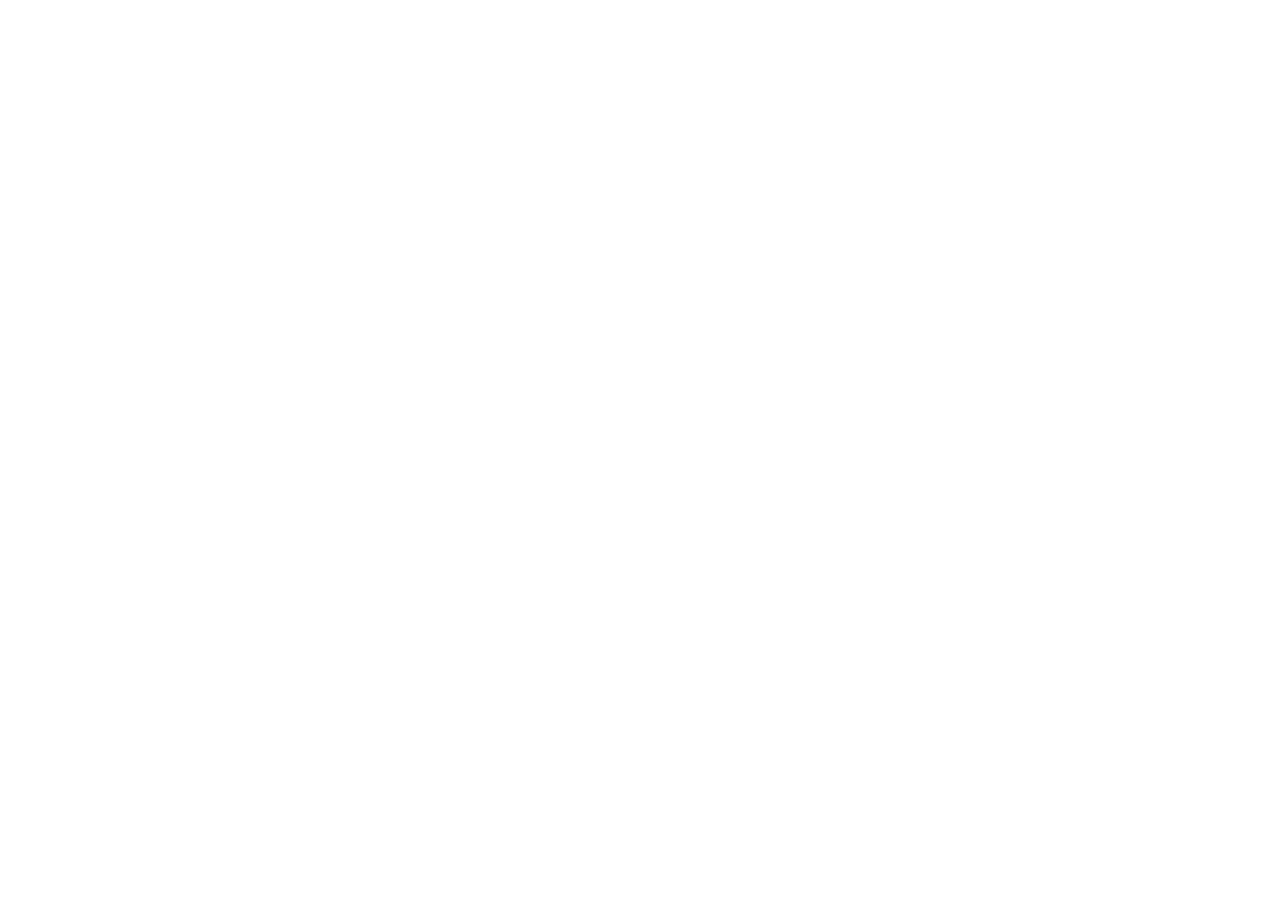
==== about_web.html @ d2aafe00 "22/07/24" ====
<!DOCTYPE html>
<html lang="en">
<head>
    <meta charset="UTF-8">
    <meta name="viewport" content="width=device-width, initial-scale=1.0">
    <title>About me</title>
</head>
<body>
    
</body>
</html>
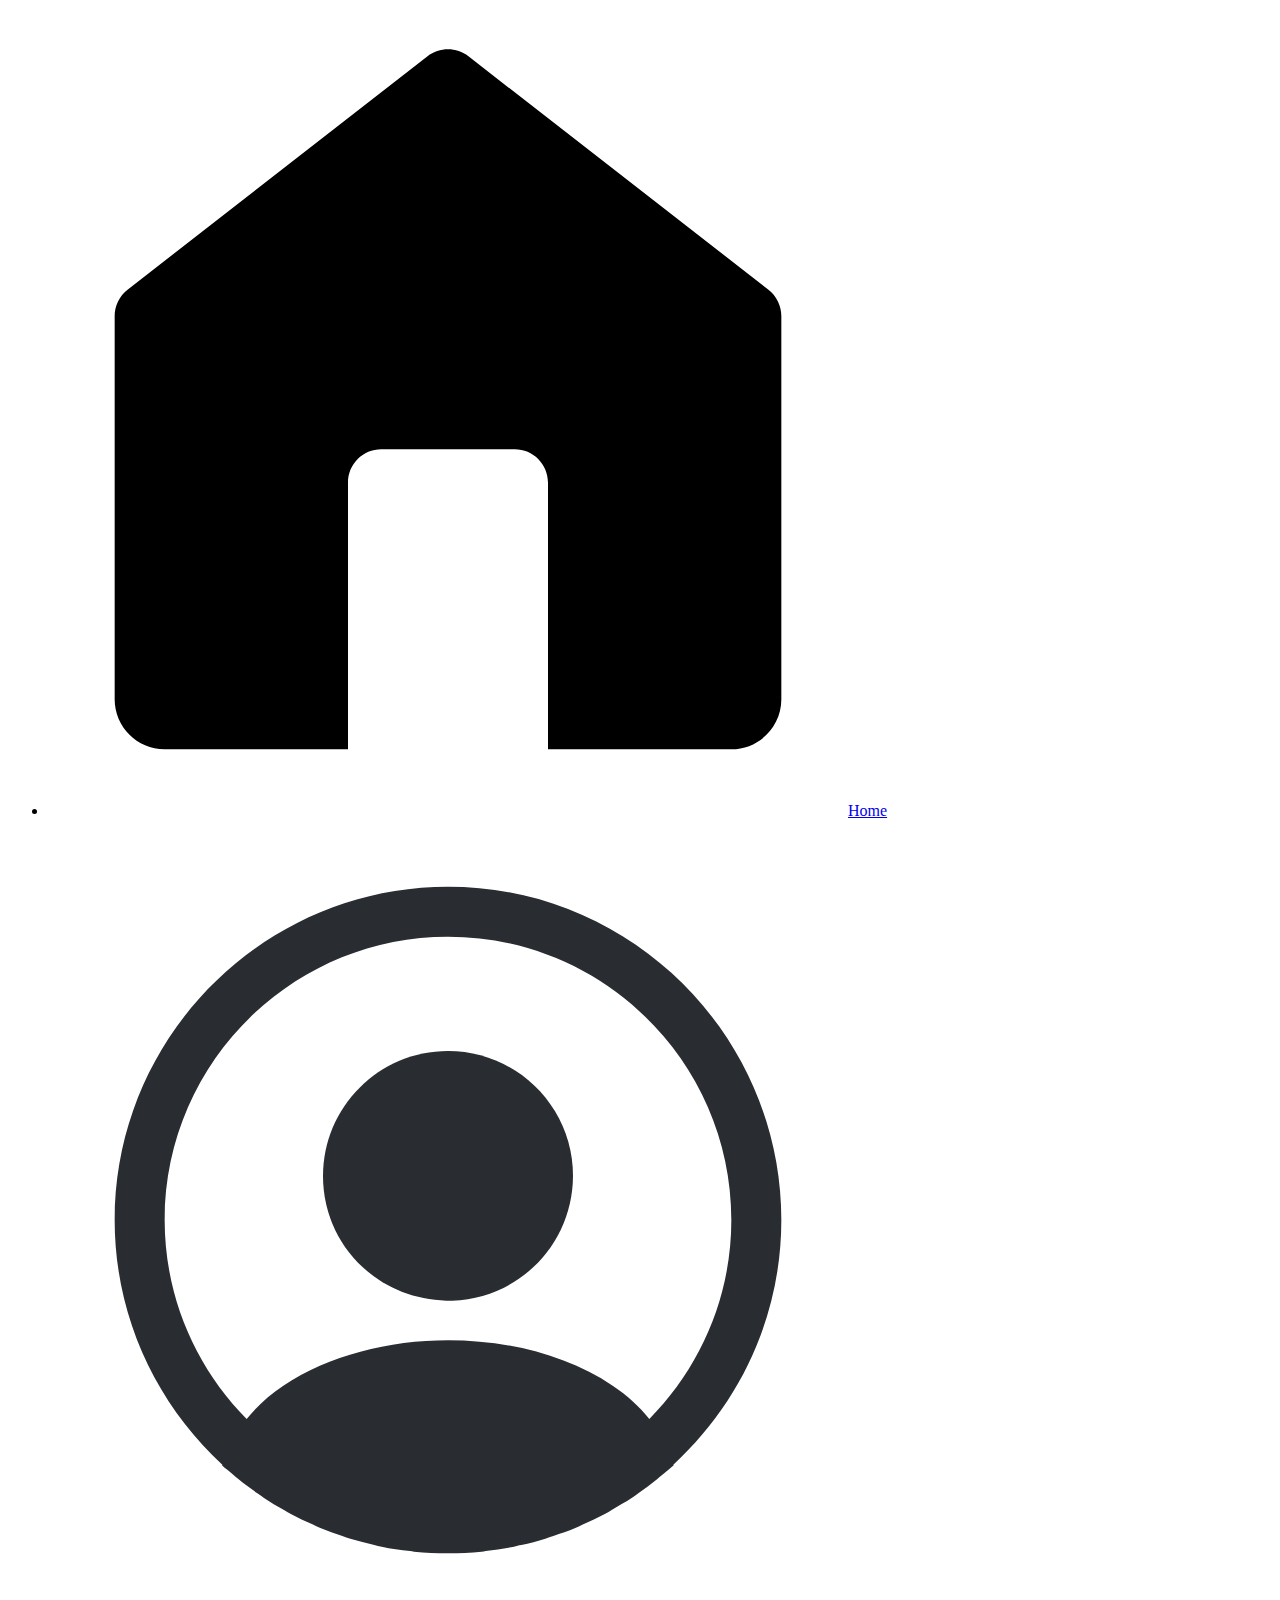
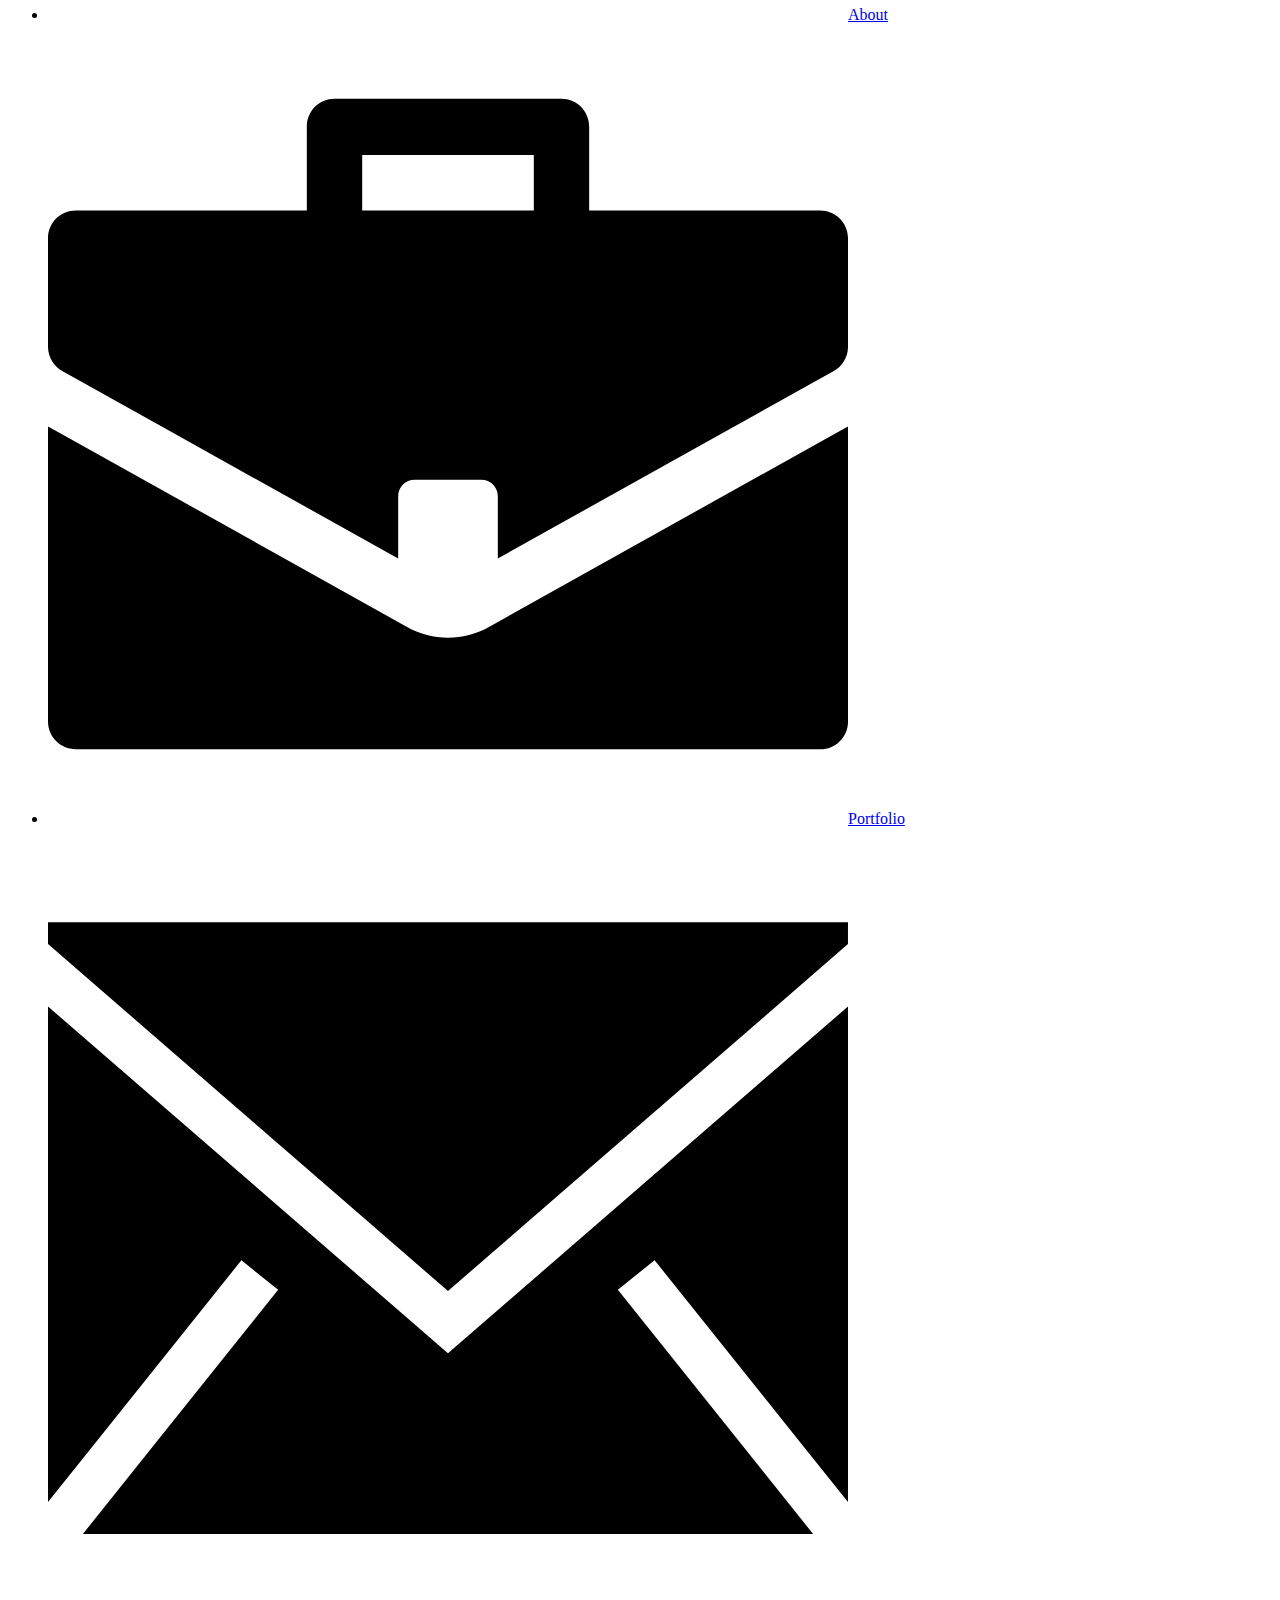
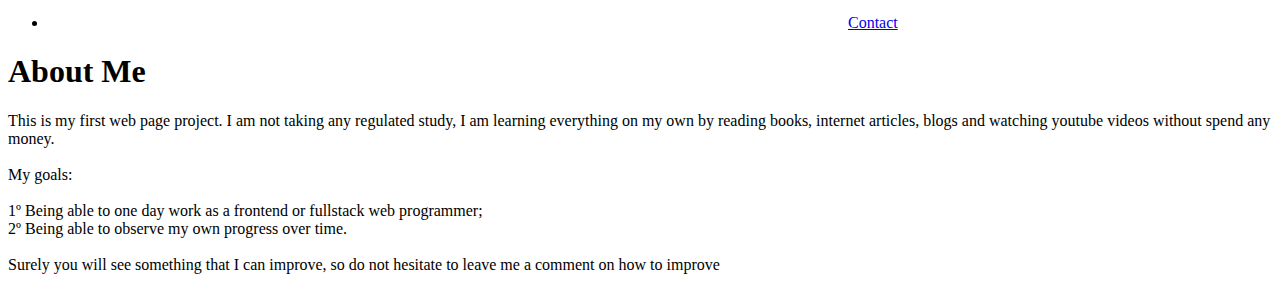
==== commit 10dd228a: "24-07-24" ====
--- a/about_web.html
+++ b/about_web.html
@@ -3,9 +3,32 @@
 <head>
     <meta charset="UTF-8">
     <meta name="viewport" content="width=device-width, initial-scale=1.0">
-    <title>About me</title>
+    <title>About Victor Rubinho</title>
 </head>
 <body>
+
+    <ul>
+
+        <li><div id="Home"><img src="/images/Home.svg" alt="Home icon"><a href="home_web.html">Home</a></div></li>
+
+        <li><div id="About"><img src="/images/about_me.svg" alt="About Me icon"><a href="about_web.html" target="_blank" rel="noopener noreferrer">About</a></div></li>
+
+        <li><div id="Portfolio"><img src="/images/portfolio.svg" alt="Portfolio icon"><a href="Portfolio_web.html">Portfolio</a></div></li>
+
+        <li><div id="Contact"><img src="/images/contact.svg" alt="Contact icon"><a href="contact_web.html">Contact</a></div></li>
+        
+    </ul>
+    
+    <h1>About Me</h1>
+        <p>This is my first web page project. I am not taking any regulated study, I am learning everything on my own by reading books, internet articles, blogs and watching youtube videos without spend any money. <br>
+            <br>
+            My goals:
+            <br>
+            <br>
+            1º Being able to one day work as a frontend or fullstack web programmer; <br>
+            2º Being able to observe my own progress over time. <br>
+            <br>
+            Surely you will see something that I can improve, so do not hesitate to leave me a comment on how to improve </p>
     
 </body>
 </html>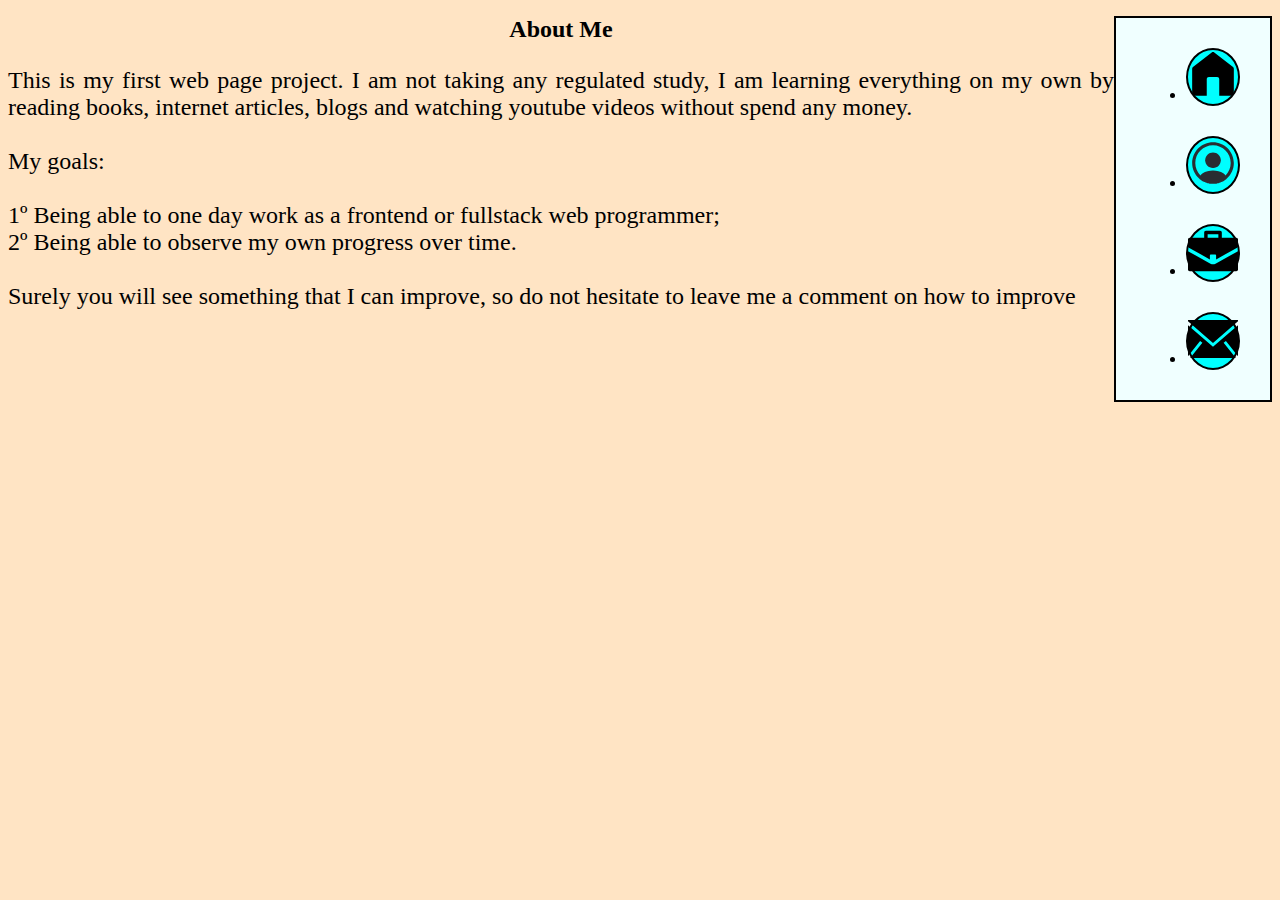
==== commit 52d86cfa: "31-07-24" ====
--- a/about_web.html
+++ b/about_web.html
@@ -4,31 +4,49 @@
     <meta charset="UTF-8">
     <meta name="viewport" content="width=device-width, initial-scale=1.0">
     <title>About Victor Rubinho</title>
+    <link rel="stylesheet" href="style.css">
 </head>
 <body>
 
-    <ul>
+    <nav class="navigationBar">
 
-        <li><div id="Home"><img src="/images/Home.svg" alt="Home icon"><a href="home_web.html">Home</a></div></li>
+        <ul>
 
-        <li><div id="About"><img src="/images/about_me.svg" alt="About Me icon"><a href="about_web.html" target="_blank" rel="noopener noreferrer">About</a></div></li>
+            <li>
+                <a href="home_web.html"><img class="icon" src="/images/Home.svg" alt="Home icon"></a>  
+            </li>
+                
 
-        <li><div id="Portfolio"><img src="/images/portfolio.svg" alt="Portfolio icon"><a href="Portfolio_web.html">Portfolio</a></div></li>
+            <li>                  
+                <a href="about_web.html" rel="noopener noreferrer"><img class="icon" src="/images/about_me.svg" alt="About Me icon"></a>                           
+            </li>
 
-        <li><div id="Contact"><img src="/images/contact.svg" alt="Contact icon"><a href="contact_web.html">Contact</a></div></li>
-        
-    </ul>
-    
-    <h1>About Me</h1>
-        <p>This is my first web page project. I am not taking any regulated study, I am learning everything on my own by reading books, internet articles, blogs and watching youtube videos without spend any money. <br>
-            <br>
-            My goals:
-            <br>
-            <br>
-            1º Being able to one day work as a frontend or fullstack web programmer; <br>
-            2º Being able to observe my own progress over time. <br>
-            <br>
-            Surely you will see something that I can improve, so do not hesitate to leave me a comment on how to improve </p>
+            <li>                                  
+                <a href="Portfolio_web.html"><img class="icon" src="/images/portfolio.svg" alt="Portfolio icon"></a>                       
+            </li>
+
+            <li>                                   
+                <a href="contact_web.html"><img class="icon" src="/images/contact.svg" alt="Contact icon"></a>                   
+            </li>
+            
+        </ul> 
+
+    </nav>
+
+    <section>        
+        <h1 class="aboutMe textCenter" >About Me</h1>
+            
+            <p class="aboutMe">This is my first web page project. I am not taking any regulated study, I am learning everything on my own by reading books, internet articles, blogs and watching youtube videos without spend any money. <br>
+                <br>
+                My goals:
+                <br>
+                <br>
+                1º Being able to one day work as a frontend or fullstack web programmer; <br>
+                2º Being able to observe my own progress over time. <br>
+                <br>
+                Surely you will see something that I can improve, so do not hesitate to leave me a comment on how to improve 
+            </p>
+    </section>
     
 </body>
 </html>--- a/style.css
+++ b/style.css
@@ -0,0 +1,45 @@
+li {
+    background-color: aqua;
+    border: 2px solid black;
+    border-radius: 50%;
+    margin: 30px;
+     
+}
+
+.icon {
+    height: 50px;
+    
+    
+}
+
+.webs-porfolio {
+    height: 300px;
+}
+
+.aboutMe {
+    font-size:x-large ;
+    text-align:justify;
+}
+
+.navigationBar {
+    border: 2px solid black;
+    float: right;
+    background-color: azure;
+}
+
+.textCenter {
+    text-align: center;
+}
+
+body {
+    background-color: bisque;
+}
+
+footer {
+    background-color: gray;
+    float:right;
+}
+
+article {
+    background-color:cadetblue;
+}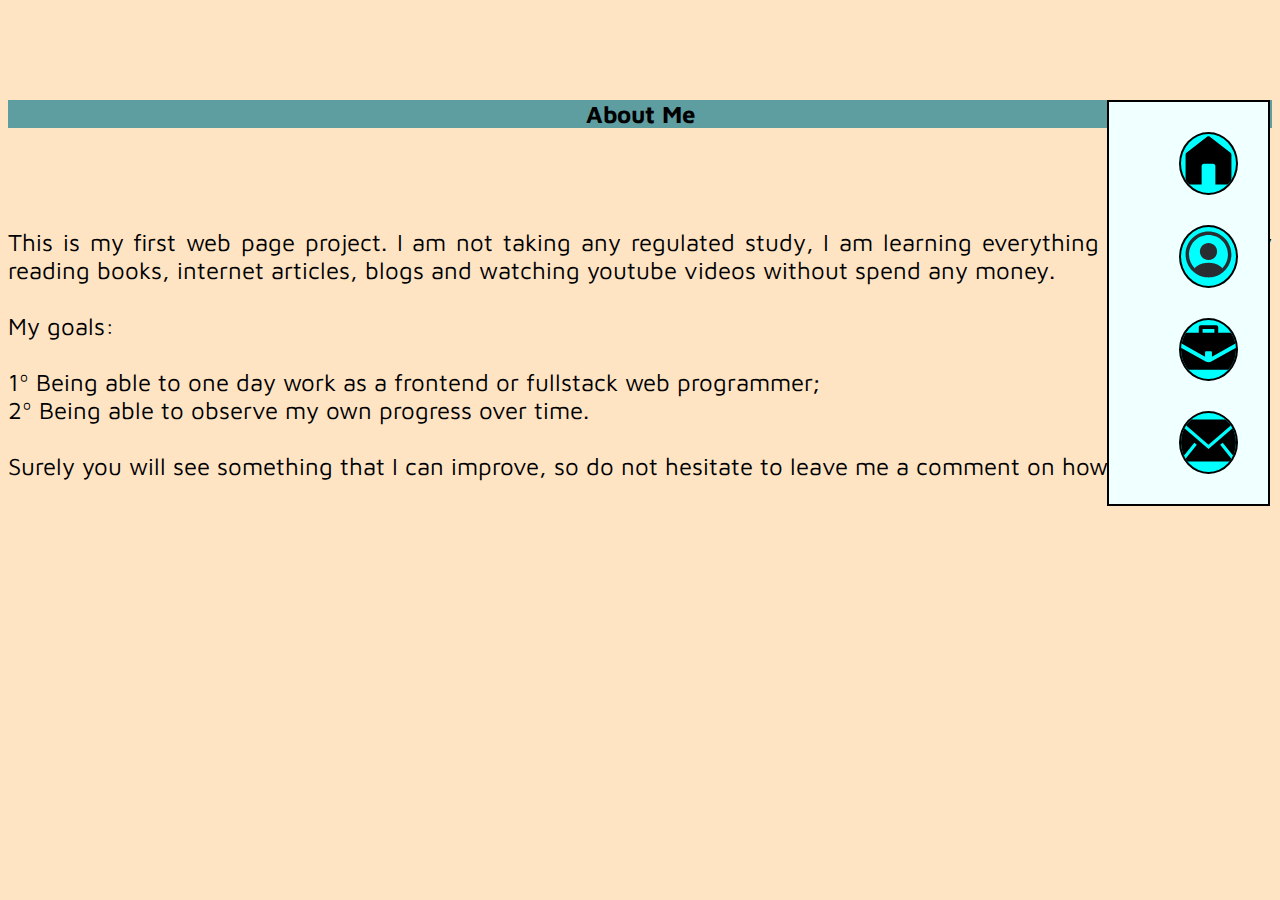
==== commit 74afee6f: "09-08-24" ====
--- a/about_web.html
+++ b/about_web.html
@@ -5,6 +5,9 @@
     <meta name="viewport" content="width=device-width, initial-scale=1.0">
     <title>About Victor Rubinho</title>
     <link rel="stylesheet" href="style.css">
+    <link rel="preconnect" href="https://fonts.googleapis.com">
+    <link rel="preconnect" href="https://fonts.gstatic.com" crossorigin>
+    <link href="https://fonts.googleapis.com/css2?family=Maven+Pro:wght@400..900&display=swap" rel="stylesheet">
 </head>
 <body>
 
--- a/style.css
+++ b/style.css
@@ -1,34 +1,64 @@
+* {
+    box-sizing: border-box;
+}
+
+
 li {
     background-color: aqua;
     border: 2px solid black;
     border-radius: 50%;
     margin: 30px;
-     
+    overflow: hidden;  
+}
+
+h1 {
+    text-align: center;
+    font-family: "Maven Pro", serif;
 }
 
 .icon {
-    height: 50px;
-    
-    
+    height: 55px;
+       
 }
 
-.webs-porfolio {
+.webs-porfolio--1 {
     height: 300px;
+    background-color: beige;
+}
+
+.webs-porfolio--2 {
+    height: 300px;
+    background-color: rgb(199, 199, 97);
+}
+
+.webs-porfolio--3 {
+    height: 300px;
+    background-color: rgb(163, 163, 17);
 }
 
 .aboutMe {
     font-size:x-large ;
     text-align:justify;
+    font-family: "Maven Pro", serif;
 }
 
 .navigationBar {
     border: 2px solid black;
     float: right;
     background-color: azure;
+    position: fixed;
+    right: 10px;
+    overflow: hidden;
+        
 }
 
 .textCenter {
     text-align: center;
+    
+    margin: 100px auto;
+    background-color:cadetblue;
+    
+
 }
 
 body {
@@ -42,4 +72,9 @@
 
 article {
     background-color:cadetblue;
+}
+
+.portfolio__flexbox{
+    display: flex;
+    justify-content: center;
 }